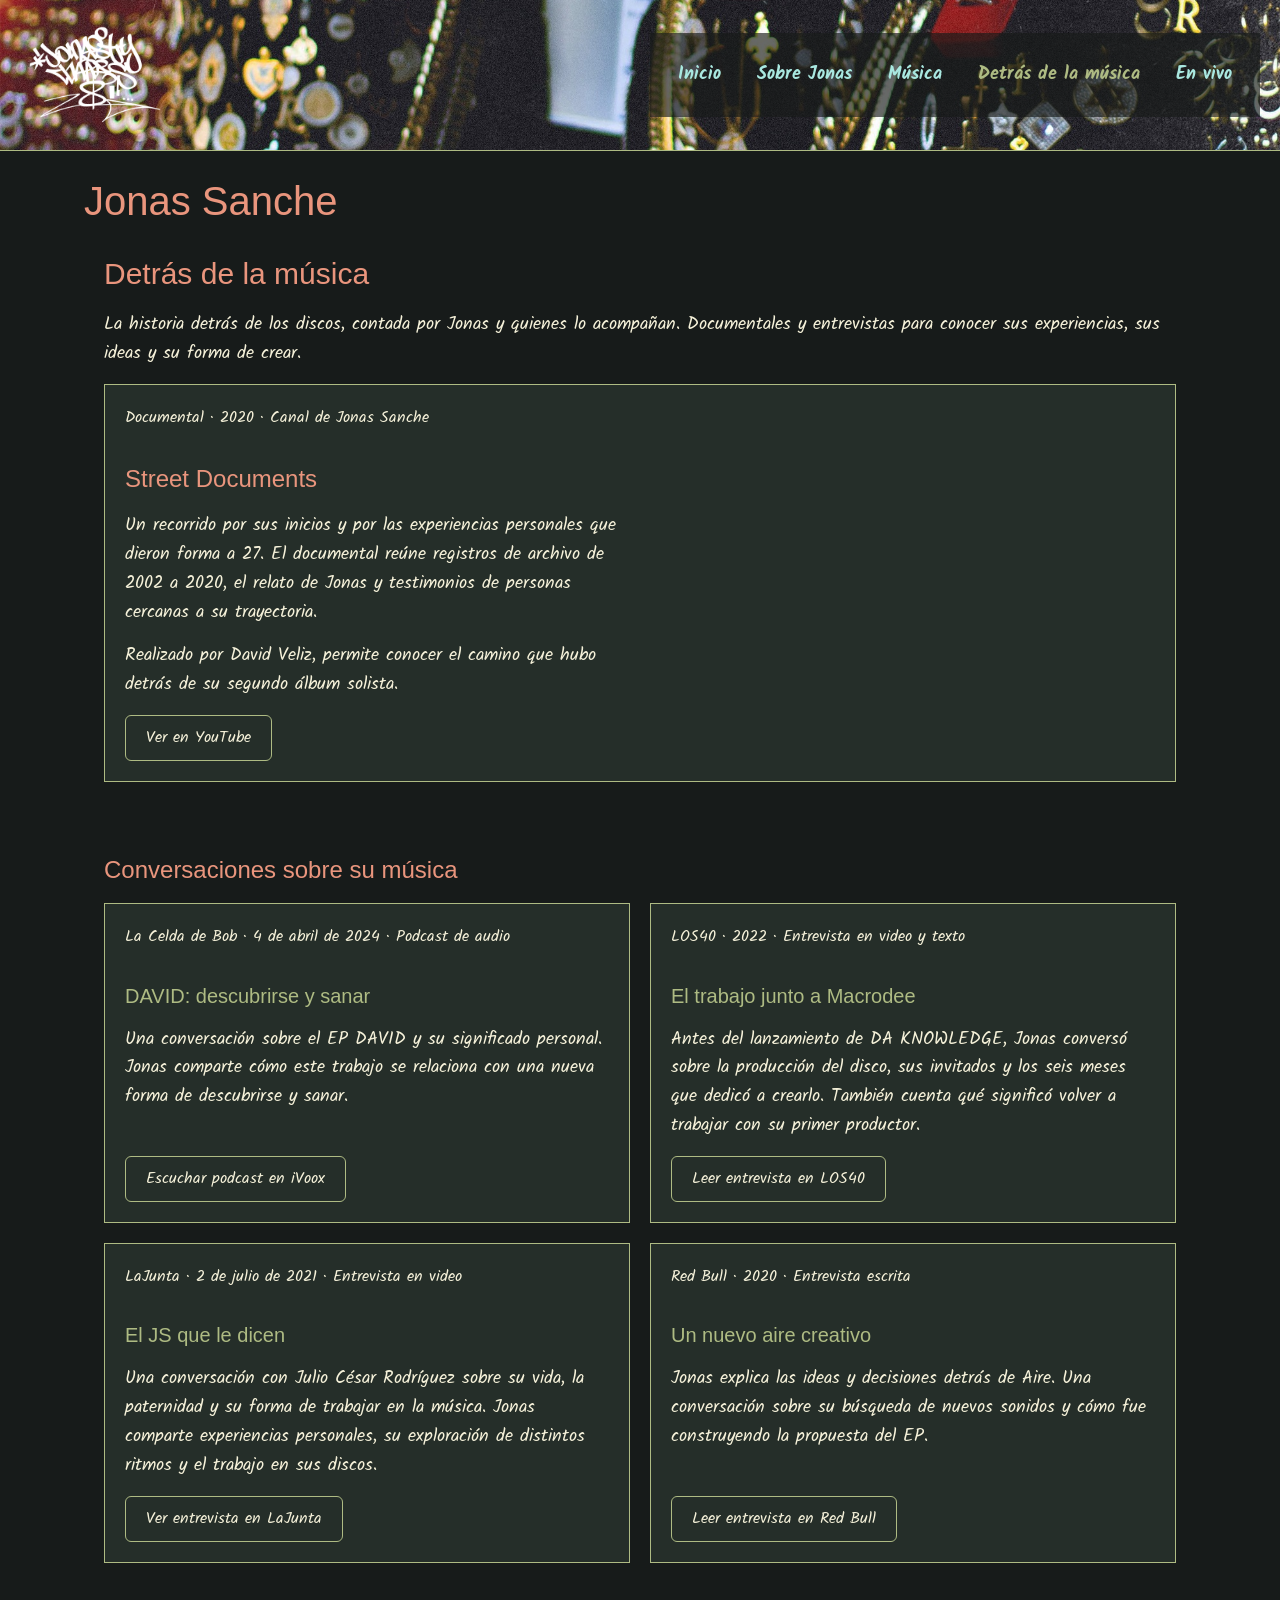
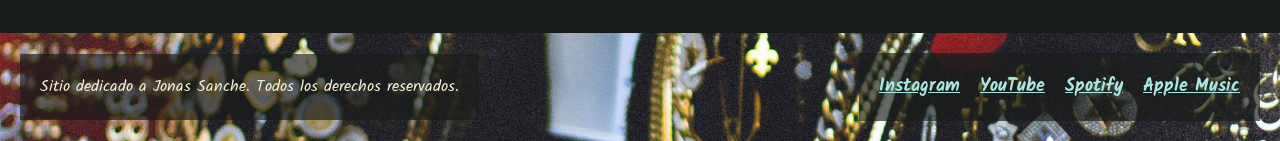
==== pages/detras-de-la-musica.html @ c9b104ca "Add files via upload" ====
<!DOCTYPE html>
<html lang="es">
    <head>
        <meta charset="UTF-8">
        <meta name="viewport" content="width=device-width, initial-scale=1.0">
        <!-- Fuente -->
        <link href="https://fonts.googleapis.com/css2?family=Kalam:wght@400;700&amp;family=Permanent+Marker&amp;display=swap" rel="stylesheet">
        <!-- Bootstrap -->
        <link href="https://cdn.jsdelivr.net/npm/bootstrap@5.3.8/dist/css/bootstrap.min.css" rel="stylesheet">
        <!-- CSS -->
        <link rel="stylesheet" href="../styles/styles.css">
        <!-- Titulo -->
        <title>Detrás de la música | Jonas Sanche</title>
    </head>
    <body class="pagina">
        <header class="encabezado">
            <nav class="navbar navbar-expand-lg barra-principal" data-bs-theme="dark" aria-label="Navegación principal">
                <div class="container-fluid">
                    <a class="navbar-brand enlace" href="../index.html" aria-label="Jonas Sanche: inicio">
                        <img class="logo" src="../img/firma.png" alt="Firma de Jonas Sanche" width="150">
                    </a>
                    <button class="navbar-toggler control" type="button" data-bs-toggle="collapse" data-bs-target="#menu-principal" aria-controls="menu-principal" aria-expanded="false" aria-label="Abrir o cerrar menú">
                        <span class="navbar-toggler-icon"></span>
                    </button>
                    <div class="collapse navbar-collapse" id="menu-principal">
                        <ul class="navbar-nav menu navegacion ms-lg-auto">
                            <li class="nav-item"><a href="../index.html" class="nav-link enlace">Inicio</a></li>
                            <li class="nav-item"><a href="sobre-mi.html" class="nav-link enlace">Sobre Jonas</a></li>
                            <li class="nav-item"><a href="musica.html" class="nav-link enlace">Música</a></li>
                            <li class="nav-item"><a href="detras-de-la-musica.html" class="nav-link enlace active" aria-current="page">Detrás de la música</a></li>
                            <li class="nav-item"><a href="en-vivo.html" class="nav-link enlace">En vivo</a></li>
                        </ul>
                    </div>
                </div>
            </nav>
        </header>
        <main class="contenido">
            <h1 class="titulo-principal">Jonas Sanche</h1>
            <section class="seccion">
                <h2 class="titulo-seccion">Detrás de la música</h2>
                <p class="parrafo">La historia detrás de los discos, contada por Jonas y quienes lo acompañan. Documentales y entrevistas para conocer sus experiencias, sus ideas y su forma de crear.</p>
                <article class="tarjeta documental">
                    <div class="documental-resumen">
                        <p class="leyenda">Documental · 2020 · Canal de Jonas Sanche</p>
                        <h3 class="subtitulo">Street Documents</h3>
                        <p class="parrafo">Un recorrido por sus inicios y por las experiencias personales que dieron forma a 27. El documental reúne registros de archivo de 2002 a 2020, el relato de Jonas y testimonios de personas cercanas a su trayectoria.</p>
                        <p class="parrafo">Realizado por David Veliz, permite conocer el camino que hubo detrás de su segundo álbum solista.</p>
                        <a href="https://www.youtube.com/watch?v=d1Tc-zuDkeU" class="btn boton" target="_blank" rel="noopener noreferrer">Ver en YouTube</a>
                    </div>
                    <div class="video-musical">
                        <div class="ratio ratio-16x9">
                            <iframe src="https://www.youtube-nocookie.com/embed/d1Tc-zuDkeU" title="Jonas Sanche — Street Documents, documental" allow="accelerometer; autoplay; clipboard-write; encrypted-media; gyroscope; picture-in-picture; web-share" allowfullscreen></iframe>
                        </div>
                    </div>
                </article>
            </section>
            <section class="seccion">
                <h3 class="subtitulo">Conversaciones sobre su música</h3>
                <div class="entrevistas">
                    <article class="tarjeta entrevista">
                        <p class="leyenda">La Celda de Bob · 4 de abril de 2024 · Podcast de audio</p>
                        <h4 class="titulo-disco">DAVID: descubrirse y sanar</h4>
                        <p class="parrafo">Una conversación sobre el EP DAVID y su significado personal. Jonas comparte cómo este trabajo se relaciona con una nueva forma de descubrirse y sanar.</p>
                        <a href="https://www.ivoox.com/visita-jonas-sanche-a-la-celda-audios-mp3_rf_127049466_1.html" class="btn boton" target="_blank" rel="noopener noreferrer">Escuchar podcast en iVoox</a>
                    </article>
                    <article class="tarjeta entrevista">
                        <p class="leyenda">LOS40 · 2022 · Entrevista en video y texto</p>
                        <h4 class="titulo-disco">El trabajo junto a Macrodee</h4>
                        <p class="parrafo">Antes del lanzamiento de DA KNOWLEDGE, Jonas conversó sobre la producción del disco, sus invitados y los seis meses que dedicó a crearlo. También cuenta qué significó volver a trabajar con su primer productor.</p>
                        <a href="https://los40.cl/2022/pagina40-jonas-sanche-adelanto-cuando-saldra-su-proximo-disco-da-knowledge-105339.html" class="btn boton" target="_blank" rel="noopener noreferrer">Leer entrevista en LOS40</a>
                    </article>
                    <article class="tarjeta entrevista">
                        <p class="leyenda">LaJunta · 2 de julio de 2021 · Entrevista en video</p>
                        <h4 class="titulo-disco">El JS que le dicen</h4>
                        <p class="parrafo">Una conversación con Julio César Rodríguez sobre su vida, la paternidad y su forma de trabajar en la música. Jonas comparte experiencias personales, su exploración de distintos ritmos y el trabajo en sus discos.</p>
                        <a href="https://www.youtube.com/watch?v=VHLXW6KehaI" class="btn boton" target="_blank" rel="noopener noreferrer">Ver entrevista en LaJunta</a>
                    </article>
                    <article class="tarjeta entrevista">
                        <p class="leyenda">Red Bull · 2020 · Entrevista escrita</p>
                        <h4 class="titulo-disco">Un nuevo aire creativo</h4>
                        <p class="parrafo">Jonas explica las ideas y decisiones detrás de Aire. Una conversación sobre su búsqueda de nuevos sonidos y cómo fue construyendo la propuesta del EP.</p>
                        <a href="https://www.redbull.com/cl-es/entrevista-jonas-sanche-aire" class="btn boton" target="_blank" rel="noopener noreferrer">Leer entrevista en Red Bull</a>
                    </article>
                </div>
            </section>
        </main>
        <footer class="pie">
            <p class="nota-pie">Sitio dedicado a Jonas Sanche. Todos los derechos reservados.</p>
            <nav class="navegacion">
                <ul class="menu">
                    <li><a href="https://instagram.com/jonassanche" class="enlace" target="_blank" rel="noopener noreferrer">Instagram</a></li>
                    <li><a href="https://www.youtube.com/@JonasSanche" class="enlace" target="_blank" rel="noopener noreferrer">YouTube</a></li>
                    <li><a href="https://open.spotify.com/artist/4ddGNvJbt4sq3OaCCzAPV9" class="enlace" target="_blank" rel="noopener noreferrer">Spotify</a></li>
                    <li><a href="https://music.apple.com/us/artist/jonas-sanche/511380640" class="enlace" target="_blank" rel="noopener noreferrer">Apple Music</a></li>
                </ul>
            </nav>
        </footer>
        <script src="https://cdn.jsdelivr.net/npm/bootstrap@5.3.8/dist/js/bootstrap.bundle.min.js"></script>
    </body>
</html>
---- styles/styles.css ----
* {
    margin: 0;
    padding: 0;
    box-sizing: border-box;
}

/* Base y paleta: carbón, crema, cian, coral y oliva */
.pagina {
    background-color: #171B1A;
    color: #F5F1D9;
    font-family: "Kalam", sans-serif;
    font-size: 1.125rem;
    font-weight: 400;
    line-height: 1.6;
}

/* Navegación */
.encabezado, .pie, .menu, .plataformas {
    display: flex;
    flex-wrap: wrap;
    align-items: center;
    gap: 20px;
}
.encabezado, .pie {
    flex-direction: column;
    justify-content: space-between;
    padding: 20px;
    background-color: #252E29;
    background-image: url("../img/portada-da-knowledge.jpg");
    background-repeat: no-repeat;
    background-size: cover;
    background-position: center center;
}
.encabezado {
    border-bottom: 1px solid #AEBB83;
}
.menu {
    margin: 0;
    padding: 0;
    justify-content: center;
    list-style: none;
}
.navegacion, .nota-pie {
    padding: 20px;
    background-color: rgba(23, 27, 26, 0.65);
}
.navegacion {
    width: 100%;
    font-weight: 700;
}
.barra-principal {
    width: 100%;
    padding: 0;
}
.barra-principal .container-fluid {
    padding: 0;
    gap: 20px;
}
.barra-principal .nav-link.active {
    color: #AEBB83;
}
.enlace, .barra-principal .enlace {
    color: #A9E8E0;
    transition: color 0.2s;
}
.enlace:hover, .enlace:focus, .barra-principal .enlace:hover, .barra-principal .enlace:focus {
    color: #F5F1D9;
}
.enlace:active, .barra-principal .enlace:active {
    color: #E9957D;
}
.enlace:focus, .boton:focus, .barra-principal .control:focus, .galeria .control-galeria:focus, .galeria-enlace:focus {
    outline: 2px solid #A9E8E0;
}

/* Contenido y espacios */
.contenido {
    width: 100%;
    margin: 0 auto;
    padding: 20px;
}
.seccion, .disco, .figura, .documental-resumen, .entrevista, .sesion, .fecha {
    display: flex;
    flex-direction: column;
    gap: 15px;
}
.presentacion, .discos, .perfil-jonas, .documental, .entrevistas, .sesiones, .agenda {
    display: grid;
    grid-template-columns: 1fr;
    align-items: center;
    gap: 20px;
}
.presentacion {
    grid-template-areas:
        "introduccion"
        "historia"
        "datos"
        "foto";
}
.inicio-introduccion {
    grid-area: introduccion;
}
.inicio-historia {
    grid-area: historia;
}
.inicio-datos {
    grid-area: datos;
}
.inicio-foto {
    grid-area: foto;
}
.seccion {
    padding: 20px;
    margin-bottom: 30px;
}
.presentacion .seccion, .perfil-jonas .seccion {
    margin-bottom: 0;
}
.lista {
    padding-left: 25px;
}
.parrafo, .titulo-principal, .titulo-seccion, .subtitulo, .titulo-disco, .lista, .figura, .nota-pie, .galeria figure {
    margin: 0;
}

.perfil-jonas {
    grid-template-areas:
        "biografia"
        "retrato"
        "trayectoria"
        "colaboraciones";
    margin: 20px 0 30px;
}
.perfil-biografia {
    grid-area: biografia;
}
.perfil-retrato {
    grid-area: retrato;
    align-items: center;
    padding: 20px;
}
.perfil-retrato .imagen {
    max-width: 400px;
}
.perfil-trayectoria {
    grid-area: trayectoria;
}
.perfil-colaboraciones {
    grid-area: colaboraciones;
}

.dato-contacto {
    overflow-wrap: anywhere;
}

/* Títulos */
.titulo-principal, .titulo-seccion, .subtitulo, .titulo-disco {
    color: #E9957D;
    font-family: "Permanent Marker", sans-serif;
    font-weight: 400;
    line-height: 1.5;
}
.titulo-principal {
    font-size: 2.5rem;
}
.titulo-seccion {
    font-size: 1.875rem;
}
.subtitulo {
    font-size: 1.5rem;
}
.titulo-disco {
    color: #AEBB83;
    font-size: 1.25rem;
}

/* Tarjetas e imágenes */
.tarjeta {
    color: #F5F1D9;
    margin-bottom: 20px;
    padding: 20px;
    border: 1px solid #AEBB83;
    background-color: #252E29;
}
.discos, .entrevistas, .sesiones, .agenda {
    align-items: stretch;
}
.documental, .entrevista, .sesion, .fecha {
    margin-bottom: 0;
}
.entrevista .boton, .sesion .boton {
    margin-top: auto;
}
.disco {
    margin-bottom: 0;
}
.disco .plataformas {
    margin-top: auto;
    gap: 10px;
}
.disco .boton {
    flex: 1 1 120px;
}
.logo {
    width: 150px;
    height: auto;
    flex-shrink: 0;
}
.imagen {
    width: 100%;
    max-width: 600px;
    height: auto;
}
.portada {
    width: 100%;
    max-width: 350px;
    height: auto;
    margin: 0 auto;
}
.leyenda, .nota-pie {
    font-size: 1rem;
}

/* Bootstrap */
.boton, .control {
    color: #F5F1D9;
    background-color: #252E29;
    border: 1px solid #AEBB83;
    transition: color 0.2s, background-color 0.2s;
}
.boton {
    padding: 10px 20px;
    font-family: "Kalam", sans-serif;
    font-size: 1rem;
    align-self: flex-start;
}
.boton:hover, .boton:focus, .control:hover, .control:focus {
    color: #171B1A;
    background-color: #A9E8E0;
}
.btn.boton:active, .control:active {
    color: #171B1A;
    background-color: #E9957D;
}
.galeria, .video-musical {
    width: 100%;
    max-width: 600px;
}
.galeria-imagen {
    width: 100%;
    height: 350px;
    object-fit: contain;
    background-color: #252E29;
}
.galeria-enlace {
    display: block;
}
.galeria-enlace, .control-galeria {
    transition: opacity 0.2s;
}
.galeria-enlace:hover, .galeria-enlace:focus {
    opacity: 0.85;
}
.galeria-enlace:active, .control-galeria:active {
    opacity: 0.65;
}
.control-galeria:hover, .control-galeria:focus {
    opacity: 1;
}
.carousel-control-prev-icon, .carousel-control-next-icon {
    background-color: #171B1A;
}

/* Escritorio */
@media (min-width: 1024px) {
    .encabezado, .pie {
        flex-direction: row;
    }
    .navegacion {
        width: auto;
    }
    .contenido {
        width: 90%;
    }
    .presentacion {
        grid-template-columns: 1fr 1fr;
        grid-template-areas:
            "introduccion introduccion"
            "historia datos"
            "foto foto";
    }
    .discos, .agenda {
        grid-template-columns: repeat(3, 1fr);
    }
    .documental, .entrevistas, .sesiones {
        grid-template-columns: 1fr 1fr;
    }
    .perfil-jonas {
        grid-template-columns: 1fr 1fr;
        grid-template-areas:
            "biografia retrato"
            "trayectoria colaboraciones";
    }
    .perfil-trayectoria, .perfil-colaboraciones {
        align-self: stretch;
    }
}
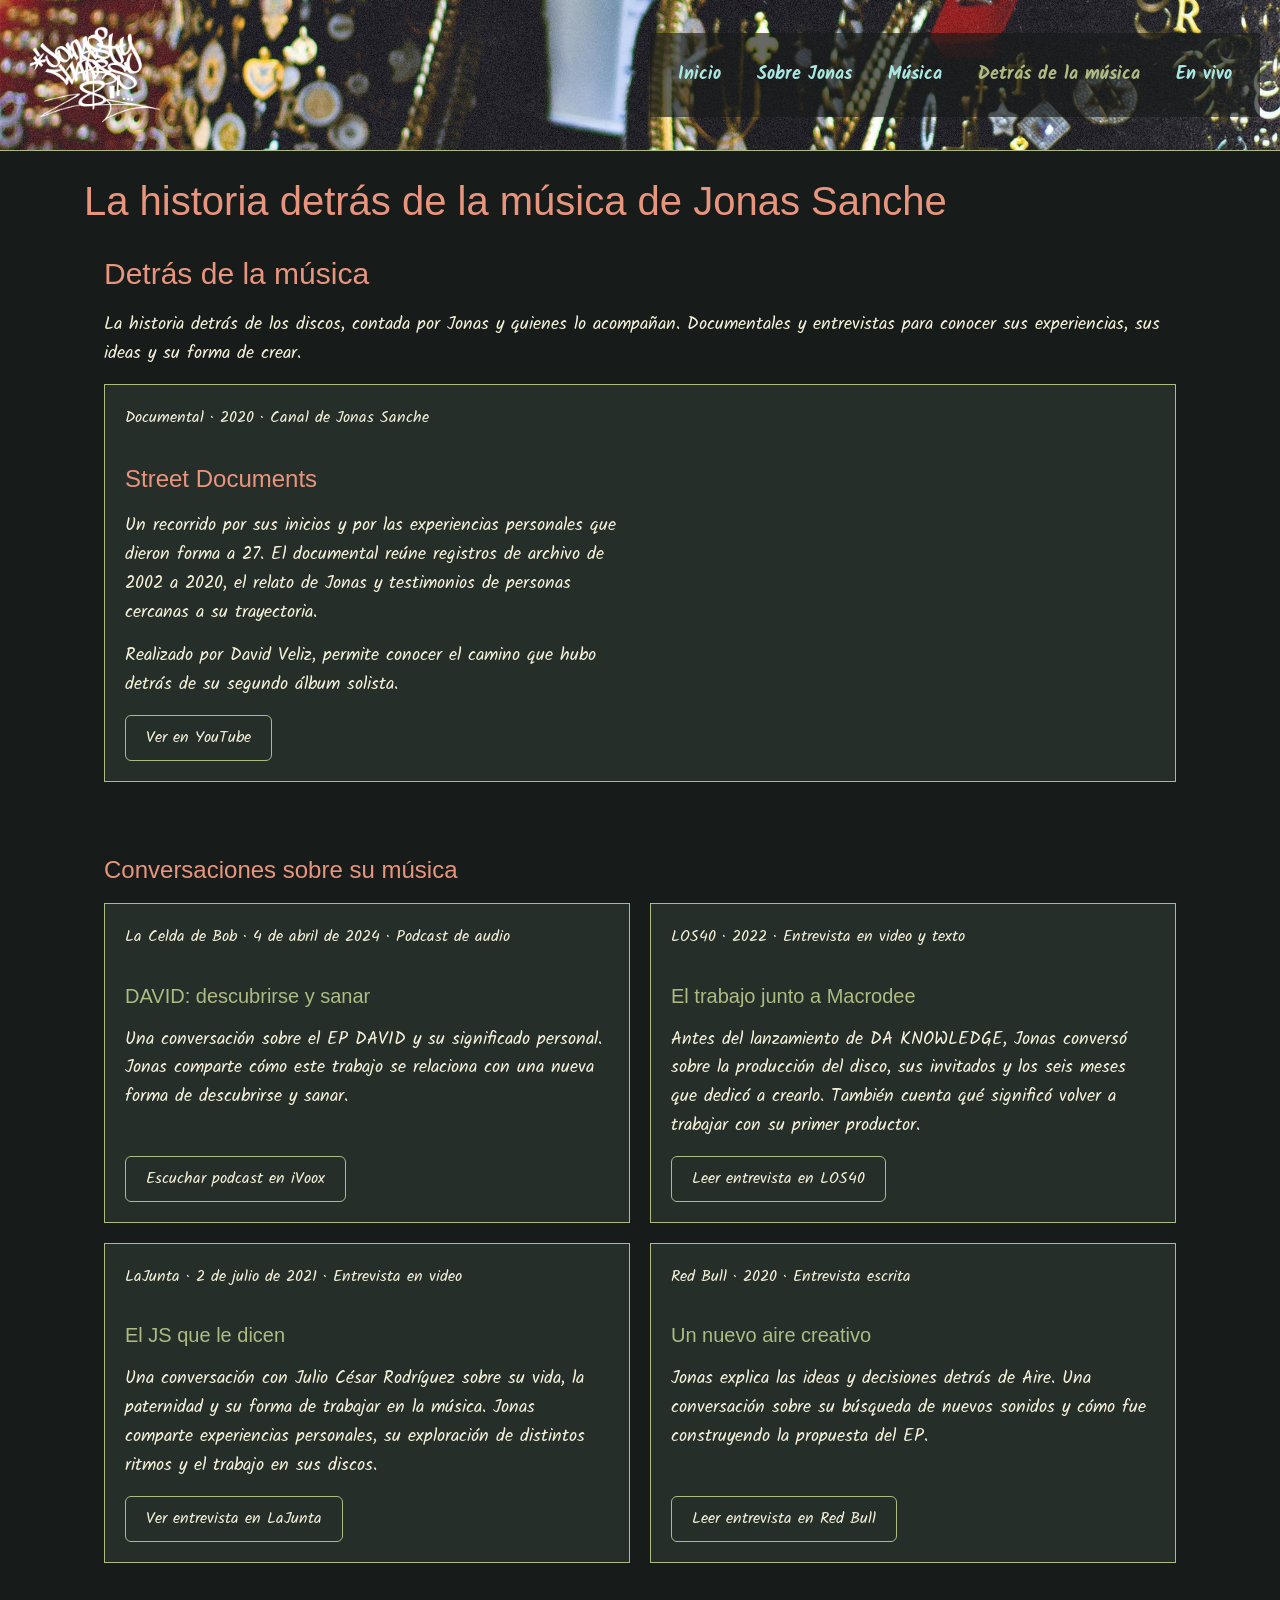
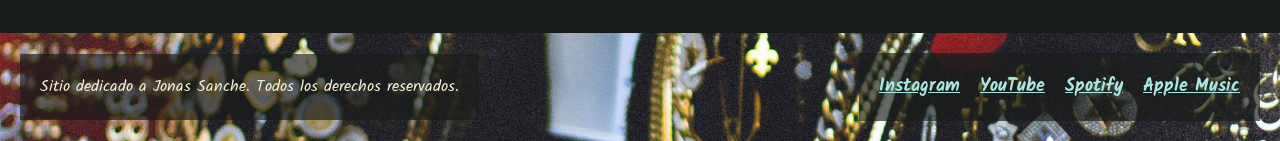
==== commit ab0a5e6b: "feat: refactoriza estilos SCSS y mejora el SEO del sitio" ====
--- a/pages/detras-de-la-musica.html
+++ b/pages/detras-de-la-musica.html
@@ -3,21 +3,23 @@
     <head>
         <meta charset="UTF-8">
         <meta name="viewport" content="width=device-width, initial-scale=1.0">
+        <meta name="description" content="Descubre la historia detrás de los discos de Jonas Sanche en documentales, entrevistas y conversaciones sobre su proceso musical.">
         <!-- Fuente -->
         <link href="https://fonts.googleapis.com/css2?family=Kalam:wght@400;700&amp;family=Permanent+Marker&amp;display=swap" rel="stylesheet">
-        <!-- Bootstrap -->
+        <!-- Bootstrap CSS -->
         <link href="https://cdn.jsdelivr.net/npm/bootstrap@5.3.8/dist/css/bootstrap.min.css" rel="stylesheet">
         <!-- CSS -->
-        <link rel="stylesheet" href="../styles/styles.css">
+        <link rel="stylesheet" href="../styles/style.css">
         <!-- Titulo -->
         <title>Detrás de la música | Jonas Sanche</title>
     </head>
     <body class="pagina">
         <header class="encabezado">
+            <!-- Navbar de Bootstrap -->
             <nav class="navbar navbar-expand-lg barra-principal" data-bs-theme="dark" aria-label="Navegación principal">
                 <div class="container-fluid">
                     <a class="navbar-brand enlace" href="../index.html" aria-label="Jonas Sanche: inicio">
-                        <img class="logo" src="../img/firma.png" alt="Firma de Jonas Sanche" width="150">
+                        <img class="logo" src="../img/firma-jonas-sanche.png" alt="Firma de Jonas Sanche" width="150" height="100">
                     </a>
                     <button class="navbar-toggler control" type="button" data-bs-toggle="collapse" data-bs-target="#menu-principal" aria-controls="menu-principal" aria-expanded="false" aria-label="Abrir o cerrar menú">
                         <span class="navbar-toggler-icon"></span>
@@ -35,10 +37,11 @@
             </nav>
         </header>
         <main class="contenido">
-            <h1 class="titulo-principal">Jonas Sanche</h1>
+            <h1 class="titulo-principal">La historia detrás de la música de Jonas Sanche</h1>
             <section class="seccion">
                 <h2 class="titulo-seccion">Detrás de la música</h2>
                 <p class="parrafo">La historia detrás de los discos, contada por Jonas y quienes lo acompañan. Documentales y entrevistas para conocer sus experiencias, sus ideas y su forma de crear.</p>
+                <!-- CSS Grid y Flexbox -->
                 <article class="tarjeta documental">
                     <div class="documental-resumen">
                         <p class="leyenda">Documental · 2020 · Canal de Jonas Sanche</p>
@@ -56,7 +59,9 @@
             </section>
             <section class="seccion">
                 <h3 class="subtitulo">Conversaciones sobre su música</h3>
+                <!-- CSS Grid -->
                 <div class="entrevistas">
+                    <!-- Flexbox -->
                     <article class="tarjeta entrevista">
                         <p class="leyenda">La Celda de Bob · 4 de abril de 2024 · Podcast de audio</p>
                         <h4 class="titulo-disco">DAVID: descubrirse y sanar</h4>
@@ -95,6 +100,7 @@
                 </ul>
             </nav>
         </footer>
+        <!-- JavaScript de Bootstrap -->
         <script src="https://cdn.jsdelivr.net/npm/bootstrap@5.3.8/dist/js/bootstrap.bundle.min.js"></script>
     </body>
 </html>
--- a/styles/style.css
+++ b/styles/style.css
@@ -0,0 +1,377 @@
+/* CSS generado desde este archivo. Realiza los cambios en los partials SCSS. */
+* {
+  margin: 0;
+  padding: 0;
+  box-sizing: border-box;
+}
+
+.pagina {
+  background-color: #171B1A;
+  color: #F5F1D9;
+}
+
+.parrafo, .titulo-principal, .titulo-seccion, .subtitulo, .titulo-disco, .lista, .figura, .nota-pie, .galeria figure {
+  margin: 0;
+}
+
+.pagina {
+  font-family: "Kalam", sans-serif;
+  font-size: 1.125rem;
+  font-weight: 400;
+  line-height: 1.6;
+}
+
+.titulo-principal, .titulo-seccion, .subtitulo, .titulo-disco {
+  color: #E9957D;
+  font-family: "Permanent Marker", sans-serif;
+  font-weight: 400;
+  line-height: 1.5;
+}
+
+.titulo-principal {
+  font-size: 2.5rem;
+}
+
+.titulo-seccion {
+  font-size: 1.875rem;
+}
+
+.subtitulo {
+  font-size: 1.5rem;
+}
+
+.titulo-disco {
+  color: #AEBB83;
+  font-size: 1.25rem;
+}
+
+.leyenda, .nota-pie {
+  font-size: 1rem;
+}
+
+.encabezado {
+  display: flex;
+  flex-wrap: wrap;
+  align-items: center;
+  gap: 20px;
+  flex-direction: column;
+  justify-content: space-between;
+  padding: 20px;
+  background-color: #252E29;
+  background-image: url("../img/portada-da-knowledge.jpg");
+  background-repeat: no-repeat;
+  background-size: cover;
+  background-position: center center;
+  border-bottom: 1px solid #AEBB83;
+}
+
+.pie {
+  display: flex;
+  flex-wrap: wrap;
+  align-items: center;
+  gap: 20px;
+  flex-direction: column;
+  justify-content: space-between;
+  padding: 20px;
+  background-color: #252E29;
+  background-image: url("../img/portada-da-knowledge.jpg");
+  background-repeat: no-repeat;
+  background-size: cover;
+  background-position: center center;
+}
+
+.nota-pie {
+  padding: 20px;
+  background-color: rgba(23, 27, 26, 0.65);
+}
+
+.menu, .plataformas {
+  display: flex;
+  flex-wrap: wrap;
+  align-items: center;
+  gap: 20px;
+}
+
+.menu {
+  margin: 0;
+  padding: 0;
+  justify-content: center;
+  list-style: none;
+}
+
+.navegacion {
+  padding: 20px;
+  background-color: rgba(23, 27, 26, 0.65);
+}
+
+.navegacion {
+  width: 100%;
+  font-weight: 700;
+}
+
+.barra-principal {
+  width: 100%;
+  padding: 0;
+}
+.barra-principal .container-fluid {
+  padding: 0;
+  gap: 20px;
+}
+.barra-principal .nav-link.active {
+  color: #AEBB83;
+}
+
+.enlace, .barra-principal .enlace {
+  color: #A9E8E0;
+  transition: color 0.2s;
+}
+.enlace:hover, .enlace:focus, .barra-principal .enlace:hover, .barra-principal .enlace:focus {
+  color: #F5F1D9;
+}
+.enlace:active, .barra-principal .enlace:active {
+  color: #E9957D;
+}
+
+.contenido {
+  width: 100%;
+  margin: 0 auto;
+  padding: 20px;
+}
+
+.seccion, .disco, .figura, .documental-resumen, .entrevista, .sesion, .fecha {
+  display: flex;
+  flex-direction: column;
+  gap: 15px;
+}
+
+.presentacion, .discos, .perfil-jonas, .documental, .entrevistas, .sesiones, .agenda {
+  display: grid;
+  grid-template-columns: 1fr;
+  align-items: center;
+  gap: 20px;
+}
+
+.presentacion {
+  grid-template-areas: "introduccion" "historia" "datos" "foto";
+}
+
+.inicio-introduccion {
+  grid-area: introduccion;
+}
+
+.inicio-historia {
+  grid-area: historia;
+}
+
+.inicio-datos {
+  grid-area: datos;
+}
+
+.inicio-foto {
+  grid-area: foto;
+}
+
+.seccion {
+  padding: 20px;
+  margin-bottom: 30px;
+}
+
+.presentacion .seccion, .perfil-jonas .seccion {
+  margin-bottom: 0;
+}
+
+.lista {
+  padding-left: 25px;
+}
+
+.perfil-jonas {
+  grid-template-areas: "biografia" "retrato" "trayectoria" "colaboraciones";
+  margin: 20px 0 30px;
+}
+
+.perfil-biografia {
+  grid-area: biografia;
+}
+
+.perfil-retrato {
+  grid-area: retrato;
+  align-items: center;
+  padding: 20px;
+}
+
+.perfil-retrato .imagen {
+  max-width: 400px;
+}
+
+.perfil-trayectoria {
+  grid-area: trayectoria;
+}
+
+.perfil-colaboraciones {
+  grid-area: colaboraciones;
+}
+
+.dato-contacto {
+  overflow-wrap: anywhere;
+}
+
+.tarjeta {
+  color: #F5F1D9;
+  margin-bottom: 20px;
+  padding: 20px;
+  border: 1px solid #AEBB83;
+  background-color: #252E29;
+  transition: transform 0.2s ease-out;
+}
+.tarjeta:hover {
+  transform: translateY(-4px);
+}
+
+.discos, .entrevistas, .sesiones, .agenda {
+  align-items: stretch;
+}
+
+.documental, .entrevista, .sesion, .fecha {
+  margin-bottom: 0;
+}
+
+.entrevista .boton, .sesion .boton {
+  margin-top: auto;
+}
+
+.disco {
+  margin-bottom: 0;
+}
+.disco .plataformas {
+  margin-top: auto;
+  gap: 10px;
+}
+.disco .boton {
+  flex: 1 1 120px;
+}
+
+.logo {
+  width: 150px;
+  height: auto;
+  flex-shrink: 0;
+}
+
+.imagen {
+  width: 100%;
+  max-width: 600px;
+  height: auto;
+}
+
+.portada {
+  width: 100%;
+  max-width: 350px;
+  height: auto;
+  margin: 0 auto;
+}
+
+.boton, .control {
+  border: 1px solid #AEBB83;
+  transition: color 0.2s, background-color 0.2s;
+}
+
+.enlace:focus, .boton:focus, .barra-principal .control:focus, .galeria .control-galeria:focus, .galeria-enlace:focus {
+  outline: 2px solid #A9E8E0;
+}
+
+.boton, .control {
+  color: #F5F1D9;
+  background-color: #252E29;
+}
+
+.boton {
+  padding: 10px 20px;
+  font-family: "Kalam", sans-serif;
+  font-size: 1rem;
+  align-self: flex-start;
+}
+
+.boton:hover, .boton:focus, .control:hover, .control:focus {
+  color: #171B1A;
+  background-color: #A9E8E0;
+}
+
+.btn.boton:active, .control:active {
+  color: #171B1A;
+  background-color: #E9957D;
+}
+
+.galeria, .video-musical {
+  width: 100%;
+  max-width: 600px;
+}
+
+.galeria-imagen {
+  width: 100%;
+  height: 350px;
+  object-fit: contain;
+  background-color: #252E29;
+}
+
+.galeria-enlace {
+  display: block;
+}
+
+.galeria-enlace, .control-galeria {
+  transition: opacity 0.2s;
+}
+
+.galeria-enlace:hover, .galeria-enlace:focus {
+  opacity: 0.85;
+}
+
+.galeria-enlace:active, .control-galeria:active {
+  opacity: 0.65;
+}
+
+.control-galeria:hover, .control-galeria:focus {
+  opacity: 1;
+}
+
+.carousel-control-prev-icon, .carousel-control-next-icon {
+  background-color: #171B1A;
+}
+
+@media (min-width: 768px) {
+  .presentacion, .discos, .perfil-jonas, .documental, .entrevistas, .sesiones, .agenda {
+    grid-template-columns: repeat(2, minmax(0, 1fr));
+  }
+  .presentacion {
+    grid-template-areas: "introduccion introduccion" "historia datos" "foto foto";
+  }
+  .perfil-jonas {
+    grid-template-areas: "biografia retrato" "trayectoria colaboraciones";
+  }
+}
+@media (min-width: 1024px) {
+  .encabezado, .pie {
+    flex-direction: row;
+  }
+  .navegacion {
+    width: auto;
+  }
+  .contenido {
+    width: 90%;
+  }
+  .presentacion {
+    grid-template-columns: repeat(2, minmax(0, 1fr));
+    grid-template-areas: "introduccion introduccion" "historia datos" "foto foto";
+  }
+  .discos, .agenda {
+    grid-template-columns: repeat(3, 1fr);
+  }
+  .documental, .entrevistas, .sesiones {
+    grid-template-columns: 1fr 1fr;
+  }
+  .perfil-jonas {
+    grid-template-columns: repeat(2, minmax(0, 1fr));
+    grid-template-areas: "biografia retrato" "trayectoria colaboraciones";
+  }
+  .perfil-trayectoria, .perfil-colaboraciones {
+    align-self: stretch;
+  }
+}
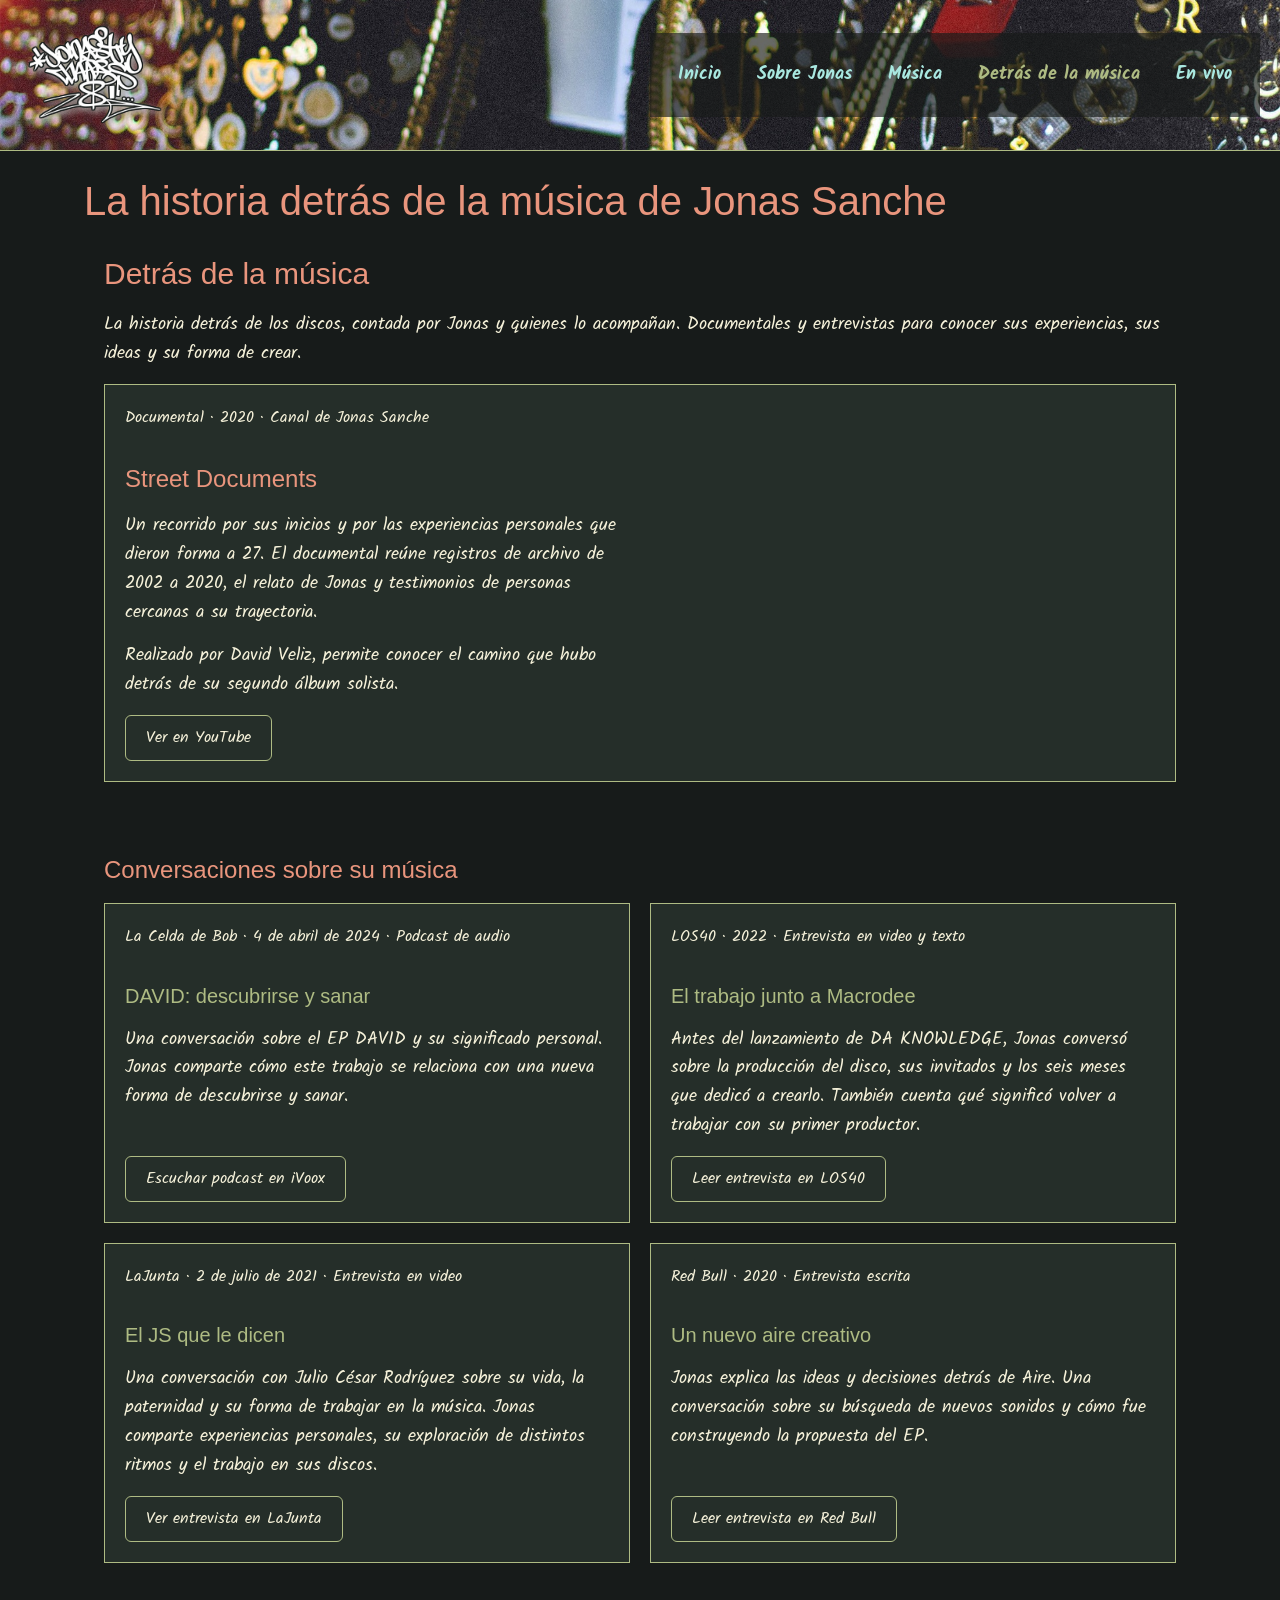
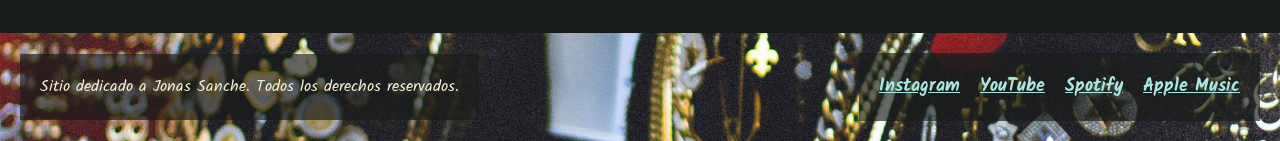
==== commit 76ea12cb: "feat: prepara el proyecto final y actualiza sus metadatos" ====
--- a/pages/detras-de-la-musica.html
+++ b/pages/detras-de-la-musica.html
@@ -4,6 +4,7 @@
         <meta charset="UTF-8">
         <meta name="viewport" content="width=device-width, initial-scale=1.0">
         <meta name="description" content="Descubre la historia detrás de los discos de Jonas Sanche en documentales, entrevistas y conversaciones sobre su proceso musical.">
+        <meta name="keywords" content="Jonas Sanche entrevistas, documental Jonas Sanche, detrás de la música, podcast rap chileno">
         <!-- Fuente -->
         <link href="https://fonts.googleapis.com/css2?family=Kalam:wght@400;700&amp;family=Permanent+Marker&amp;display=swap" rel="stylesheet">
         <!-- Bootstrap CSS -->
@@ -19,7 +20,7 @@
             <nav class="navbar navbar-expand-lg barra-principal" data-bs-theme="dark" aria-label="Navegación principal">
                 <div class="container-fluid">
                     <a class="navbar-brand enlace" href="../index.html" aria-label="Jonas Sanche: inicio">
-                        <img class="logo" src="../img/firma-jonas-sanche.png" alt="Firma de Jonas Sanche" width="150" height="100">
+                        <img class="logo" src="../assets/firma-jonas-sanche.png" alt="Firma de Jonas Sanche" width="150" height="100">
                     </a>
                     <button class="navbar-toggler control" type="button" data-bs-toggle="collapse" data-bs-target="#menu-principal" aria-controls="menu-principal" aria-expanded="false" aria-label="Abrir o cerrar menú">
                         <span class="navbar-toggler-icon"></span>
--- a/styles/style.css
+++ b/styles/style.css
@@ -28,6 +28,20 @@
   line-height: 1.5;
 }
 
+@keyframes aparecer-texto {
+  from {
+    opacity: 0;
+    transform: translateY(12px);
+  }
+  to {
+    opacity: 1;
+    transform: translateY(0);
+  }
+}
+body.pagina-musica main .titulo-principal, body.pagina-musica main .titulo-seccion, body.pagina-musica main .subtitulo, body.pagina-musica main .titulo-disco, body.pagina-musica main .parrafo, body.pagina-musica main .lista, body.pagina-musica main .leyenda {
+  animation: aparecer-texto 0.7s ease-out;
+}
+
 .titulo-principal {
   font-size: 2.5rem;
 }
@@ -58,7 +72,7 @@
   justify-content: space-between;
   padding: 20px;
   background-color: #252E29;
-  background-image: url("../img/portada-da-knowledge.jpg");
+  background-image: url("../assets/portada-da-knowledge.jpg");
   background-repeat: no-repeat;
   background-size: cover;
   background-position: center center;
@@ -74,7 +88,7 @@
   justify-content: space-between;
   padding: 20px;
   background-color: #252E29;
-  background-image: url("../img/portada-da-knowledge.jpg");
+  background-image: url("../assets/portada-da-knowledge.jpg");
   background-repeat: no-repeat;
   background-size: cover;
   background-position: center center;
@@ -254,6 +268,7 @@
   width: 150px;
   height: auto;
   flex-shrink: 0;
+  filter: drop-shadow(1px 0 0 rgba(23, 27, 26, 0.95)) drop-shadow(-1px 0 0 rgba(23, 27, 26, 0.95)) drop-shadow(0 1px 0 rgba(23, 27, 26, 0.95)) drop-shadow(0 -1px 0 rgba(23, 27, 26, 0.95)) drop-shadow(3px 3px 3px rgba(170, 175, 172, 0.9));
 }
 
 .imagen {
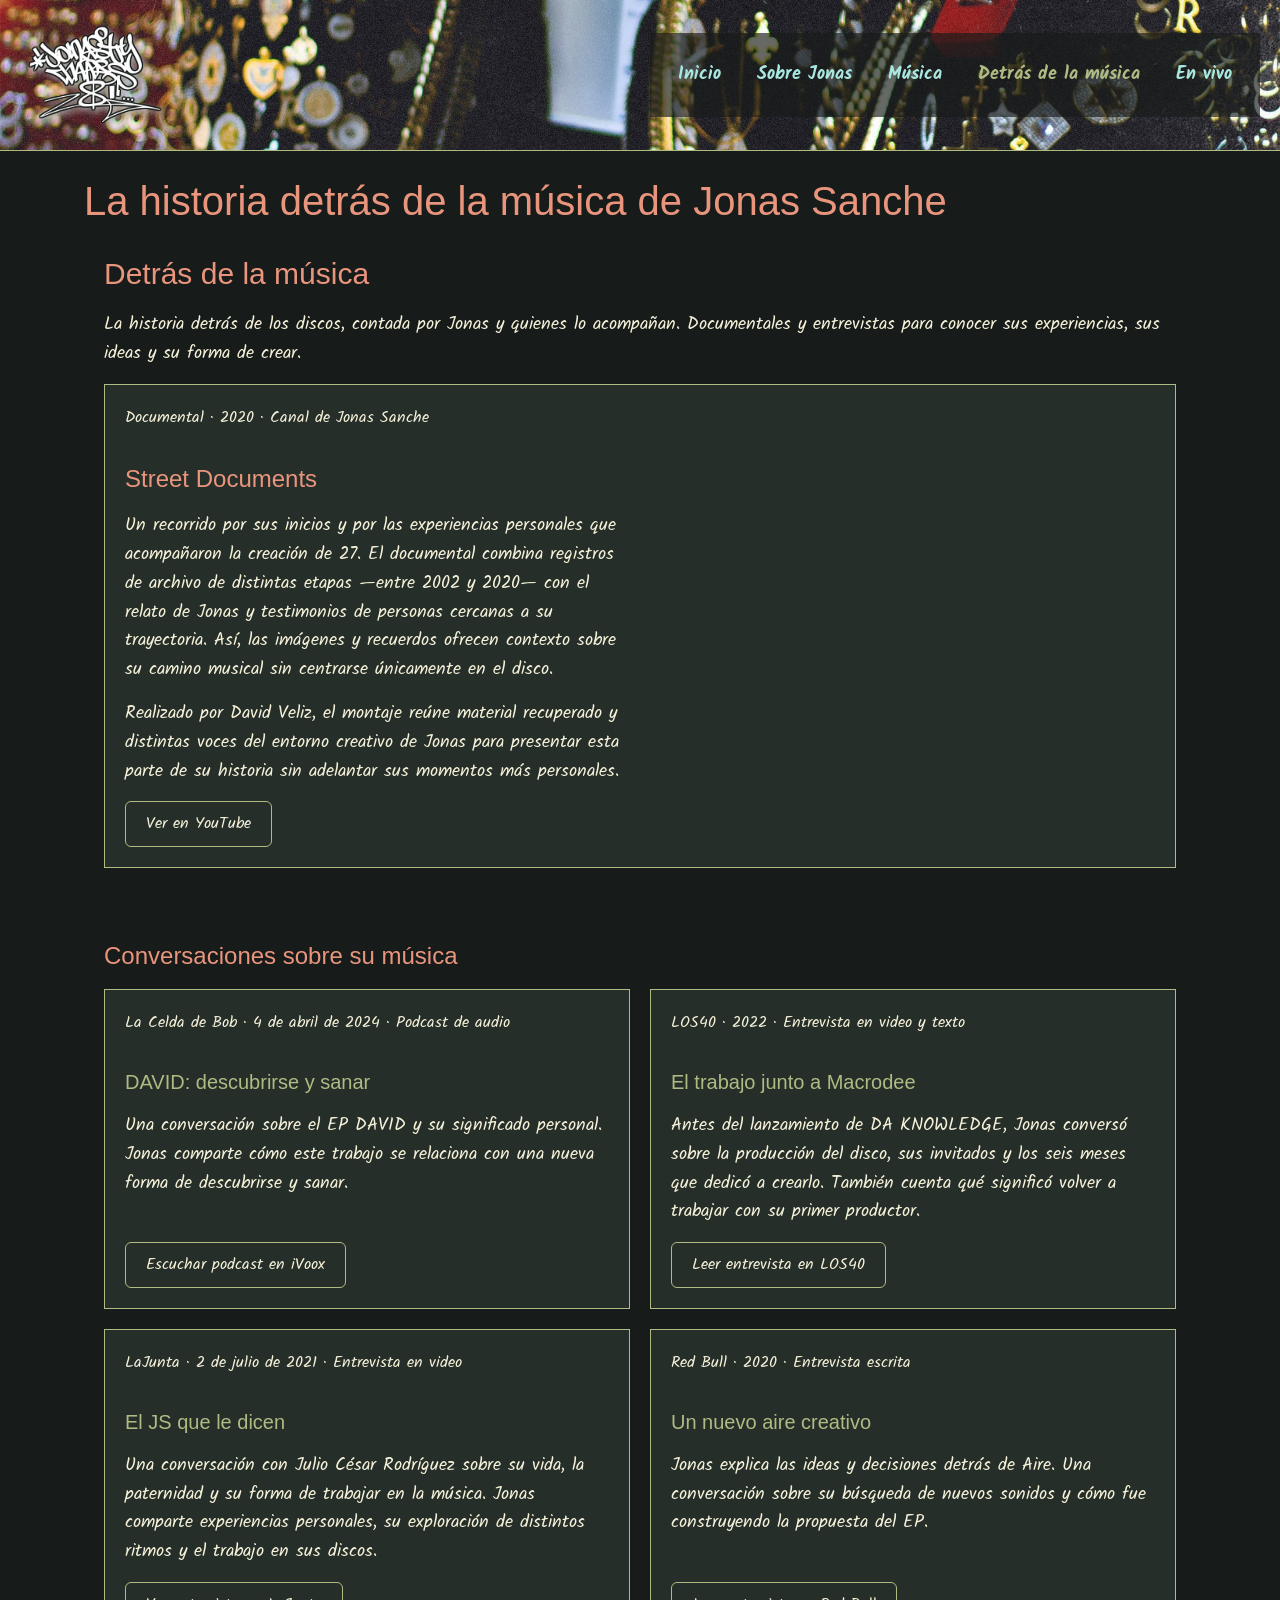
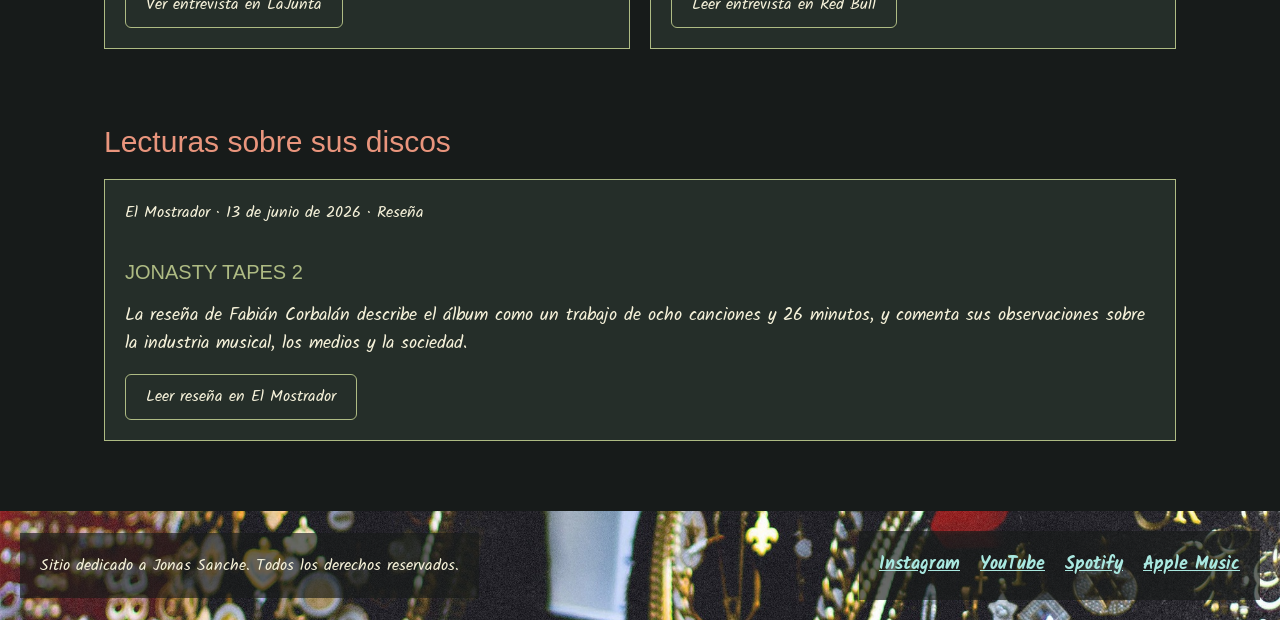
==== commit fd8f83e3: "content: amplía información y reorganiza inicio" ====
--- a/pages/detras-de-la-musica.html
+++ b/pages/detras-de-la-musica.html
@@ -47,8 +47,8 @@
                     <div class="documental-resumen">
                         <p class="leyenda">Documental · 2020 · Canal de Jonas Sanche</p>
                         <h3 class="subtitulo">Street Documents</h3>
-                        <p class="parrafo">Un recorrido por sus inicios y por las experiencias personales que dieron forma a 27. El documental reúne registros de archivo de 2002 a 2020, el relato de Jonas y testimonios de personas cercanas a su trayectoria.</p>
-                        <p class="parrafo">Realizado por David Veliz, permite conocer el camino que hubo detrás de su segundo álbum solista.</p>
+                        <p class="parrafo">Un recorrido por sus inicios y por las experiencias personales que acompañaron la creación de 27. El documental combina registros de archivo de distintas etapas —entre 2002 y 2020— con el relato de Jonas y testimonios de personas cercanas a su trayectoria. Así, las imágenes y recuerdos ofrecen contexto sobre su camino musical sin centrarse únicamente en el disco.</p>
+                        <p class="parrafo">Realizado por David Veliz, el montaje reúne material recuperado y distintas voces del entorno creativo de Jonas para presentar esta parte de su historia sin adelantar sus momentos más personales.</p>
                         <a href="https://www.youtube.com/watch?v=d1Tc-zuDkeU" class="btn boton" target="_blank" rel="noopener noreferrer">Ver en YouTube</a>
                     </div>
                     <div class="video-musical">
@@ -89,6 +89,15 @@
                     </article>
                 </div>
             </section>
+            <section class="seccion">
+                <h2 class="titulo-seccion">Lecturas sobre sus discos</h2>
+                <article class="tarjeta entrevista">
+                    <p class="leyenda">El Mostrador · 13 de junio de 2026 · Reseña</p>
+                    <h3 class="titulo-disco">JONASTY TAPES 2</h3>
+                    <p class="parrafo">La reseña de Fabián Corbalán describe el álbum como un trabajo de ocho canciones y 26 minutos, y comenta sus observaciones sobre la industria musical, los medios y la sociedad.</p>
+                    <a href="https://www.elmostrador.cl/noticias/pais/2026/06/13/jonasty-tapes-2-jonas-sanche-dispara-contra-todos-en-uno-de-los-discos-de-rap-mas-solidos-del-ano/" class="btn boton" target="_blank" rel="noopener noreferrer">Leer reseña en El Mostrador</a>
+                </article>
+            </section>
         </main>
         <footer class="pie">
             <p class="nota-pie">Sitio dedicado a Jonas Sanche. Todos los derechos reservados.</p>
--- a/styles/style.css
+++ b/styles/style.css
@@ -166,7 +166,7 @@
 }
 
 .presentacion {
-  grid-template-areas: "introduccion" "historia" "datos" "foto";
+  grid-template-areas: "introduccion" "historia" "datos" "foto" "video";
 }
 
 .inicio-introduccion {
@@ -183,6 +183,10 @@
 
 .inicio-foto {
   grid-area: foto;
+}
+
+.inicio-video {
+  grid-area: video;
 }
 
 .seccion {
@@ -356,7 +360,7 @@
     grid-template-columns: repeat(2, minmax(0, 1fr));
   }
   .presentacion {
-    grid-template-areas: "introduccion introduccion" "historia datos" "foto foto";
+    grid-template-areas: "introduccion introduccion" "historia datos" "foto video";
   }
   .perfil-jonas {
     grid-template-areas: "biografia retrato" "trayectoria colaboraciones";
@@ -374,7 +378,7 @@
   }
   .presentacion {
     grid-template-columns: repeat(2, minmax(0, 1fr));
-    grid-template-areas: "introduccion introduccion" "historia datos" "foto foto";
+    grid-template-areas: "introduccion introduccion" "historia datos" "foto video";
   }
   .discos, .agenda {
     grid-template-columns: repeat(3, 1fr);
